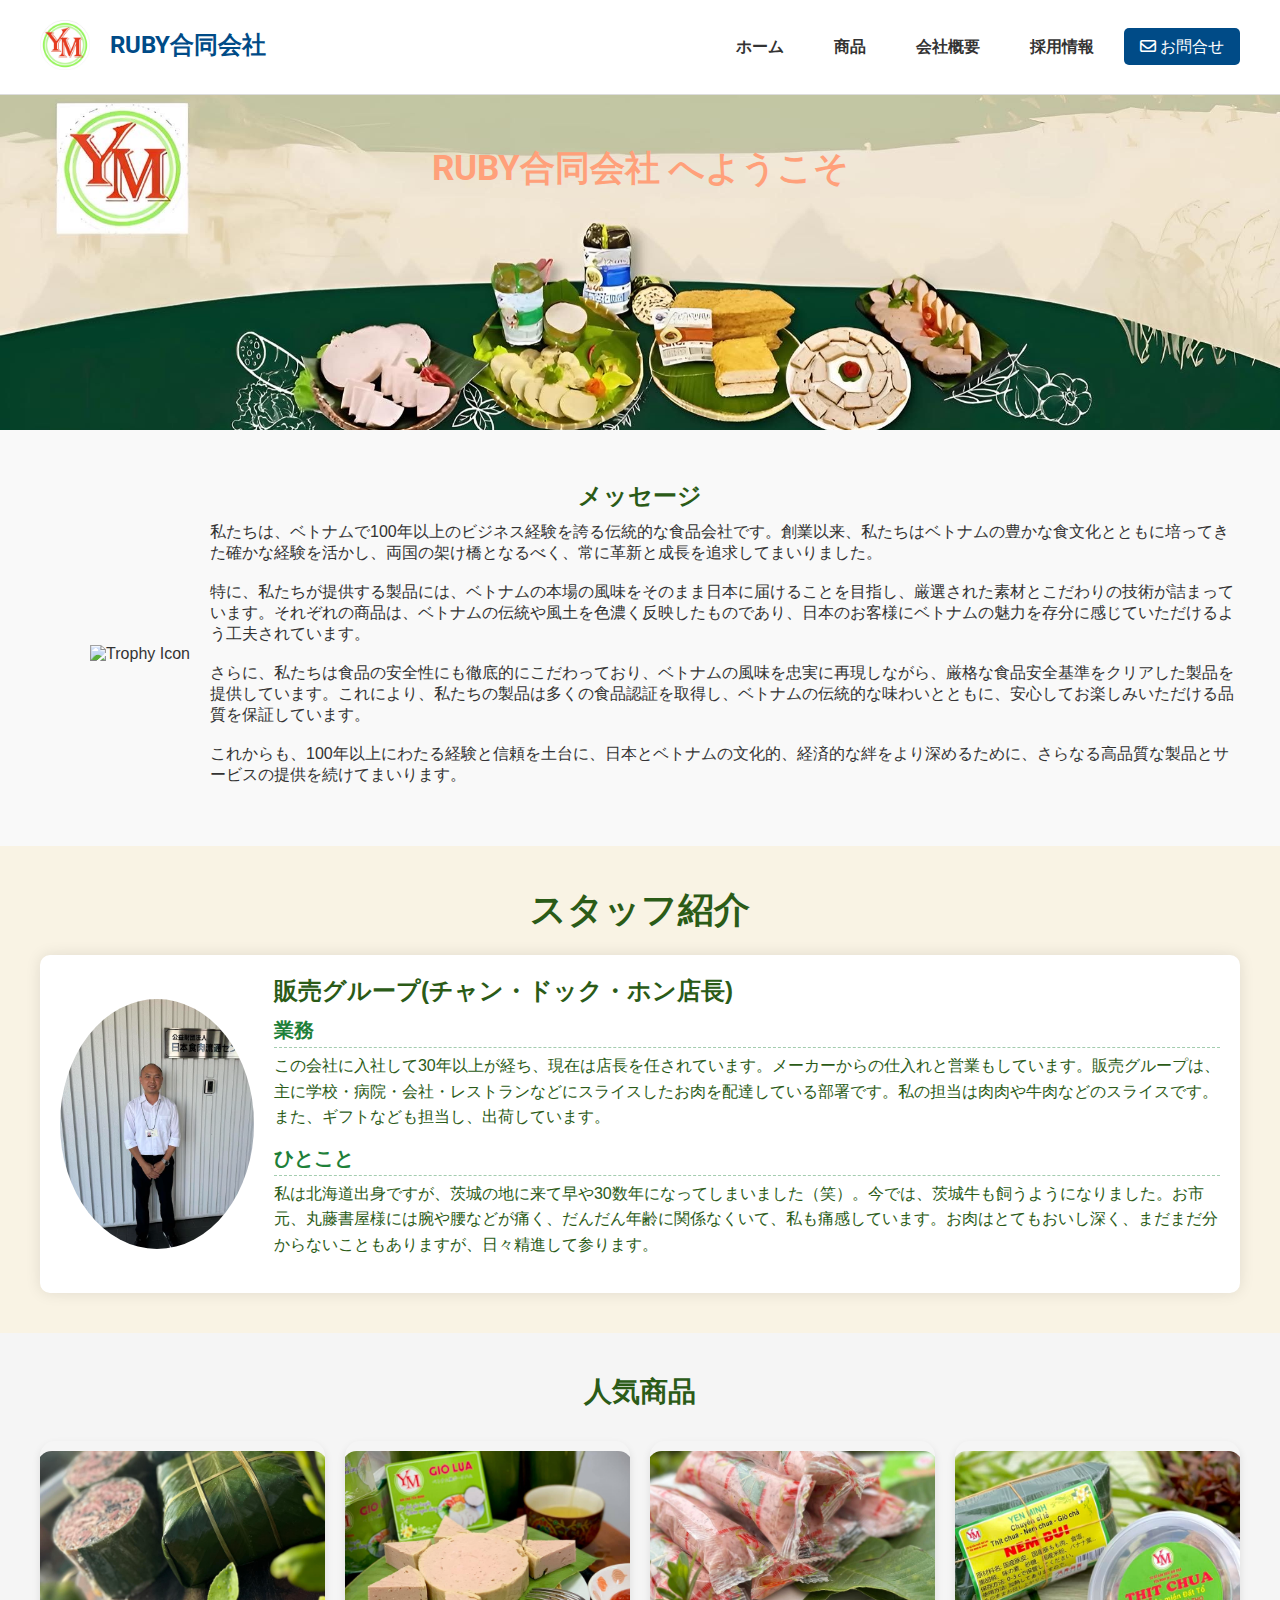
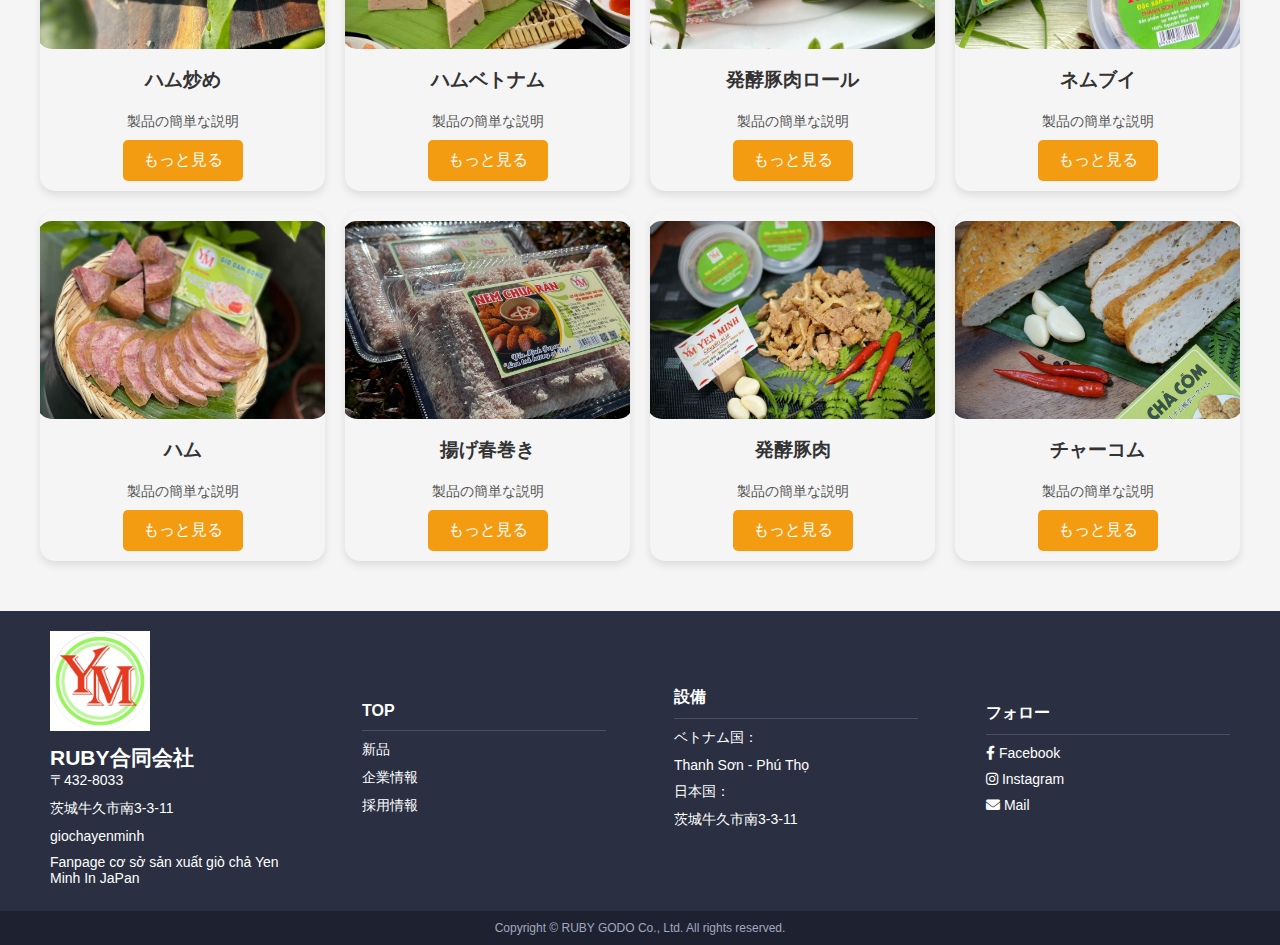
==== index.html @ af69313d "add page1" ====
<!DOCTYPE html>
<html lang="vi">
    <head>
        <meta charset="UTF-8">
        <meta name="viewport" content="width=device-width, initial-scale=1.0">
        <meta name="description" content="Trang web cung cấp thông tin về RUBY合同会社 và các sản phẩm của chúng tôi.">
        <meta name="keywords" content="RUBY合同会社, sản phẩm thực phẩm, thực phẩm Việt Nam">
        <meta name="author" content="RUBY合同会社">
        <title>Ruby合同会社</title>
        <link rel="stylesheet" href="style.css">
        <link rel="stylesheet" href="https://cdnjs.cloudflare.com/ajax/libs/font-awesome/6.0.0-beta3/css/all.min.css">
        <link href="https://fonts.googleapis.com/css2?family=Roboto:wght@700&display=swap" rel="stylesheet">
    </head>
    
<body>
    <!-- Header -->
    <header>
        <div class="container">
            <div class="logo">
                <a href="#" class="logo">
                    <img src="assets/logo.jpg" alt="RUBY合同ロゴ">
                </a>
            </div>
            <div class="company-name">
                <h1>RUBY合同会社</h1>
            </div>
            <nav>
                <ul>
                    <li><a href="giocha/index.html">ホーム</a></li>
                    <li><a href="products.html">商品</a></li>
                    <li><a href="giocha/company.html">会社概要</a></li>
                    <li><a href="recruitment.html">採用情報</a></li>
                </ul>
            </nav>
            
            <div class="contact-button">
                <a href="#" class="contact-link"><i class="fa-regular fa-envelope"></i> お問合せ</a>
            </div>
        </div>
    </header>
    

    <!-- Banner Section -->
    <section class="banner">    
            <h2><span> RUBY合同会社</span>
                <span>へようこそ</span></h2>
    </section>

        <!-- Company Introduction Section -->
        <section class="company-introduction">
            <h2>メッセージ</h2>
            <div class="container">
                <div class="intro-content">
                    <div class="intro-icon">
                        <img src="assets/—Pngtree—3d top trophy for first_6180961.png" alt="Trophy Icon" style="width:250px;">
                    </div>
                    <div class="intro-text">
                        <p>私たちは、ベトナムで100年以上のビジネス経験を誇る伝統的な食品会社です。創業以来、私たちはベトナムの豊かな食文化とともに培ってきた確かな経験を活かし、両国の架け橋となるべく、常に革新と成長を追求してまいりました。<br><br>

                            特に、私たちが提供する製品には、ベトナムの本場の風味をそのまま日本に届けることを目指し、厳選された素材とこだわりの技術が詰まっています。それぞれの商品は、ベトナムの伝統や風土を色濃く反映したものであり、日本のお客様にベトナムの魅力を存分に感じていただけるよう工夫されています。<br><br>
                            
                            さらに、私たちは食品の安全性にも徹底的にこだわっており、ベトナムの風味を忠実に再現しながら、厳格な食品安全基準をクリアした製品を提供しています。これにより、私たちの製品は多くの食品認証を取得し、ベトナムの伝統的な味わいとともに、安心してお楽しみいただける品質を保証しています。<br><br>
                            
                            これからも、100年以上にわたる経験と信頼を土台に、日本とベトナムの文化的、経済的な絆をより深めるために、さらなる高品質な製品とサービスの提供を続けてまいります。</p>
                    </div>
                </div>
            </div>
        </section>
        <section class="staff-intro">
            <h2>スタッフ紹介</h2>
            <div class="staff-container">
                <div class="staff-profile">
                    <img src="assets/hung.png" alt="Nhân viên" class="staff-image">
                    <div class="staff-info">
                        <h3>販売グループ(チャン・ドック・ホン店長)</h3>
                        <h4>業務</h4>
                        <p>
                            この会社に入社して30年以上が経ち、現在は店長を任されています。メーカーからの仕入れと営業もしています。販売グループは、主に学校・病院・会社・レストランなどにスライスしたお肉を配達している部署です。私の担当は肉肉や牛肉などのスライスです。また、ギフトなども担当し、出荷しています。
                        </p>
                        <h4>ひとこと</h4>
                        <p>
                            私は北海道出身ですが、茨城の地に来て早や30数年になってしまいました（笑）。今では、茨城牛も飼うようになりました。お市元、丸藤書屋様には腕や腰などが痛く、だんだん年齢に関係なくいて、私も痛感しています。お肉はとてもおいし深く、まだまだ分からないこともありますが、日々精進して参ります。
                        </p>
                    </div>
                </div>
            </div>
        </section>
        
    
    <!-- Sản phẩm -->
    <section class="products">
        <h2>人気商品</h2>
        <div class="container">
            <div class="products-wrapper">                
                <div class="product-grid">
                    <div class="product">
                        <img src="assets/9.jpg" alt="Sản phẩm 1">
                        <h3>ハム炒め</h3>
                        <p>製品の簡単な説明</p>
                        <a href="#" class="btn">もっと見る</a>
                    </div>
                    <div class="product">
                        <img src="assets/menu2.jpg" alt="Sản phẩm 2">
                        <h3>ハムベトナム</h3>
                        <p>製品の簡単な説明</p>
                        <a href="#" class="btn">もっと見る</a>
                    </div>
                    <div class="product">
                        <img src="assets/menu3.jpg" alt="Sản phẩm 3">
                        <h3>発酵豚肉ロール</h3>
                        <p>製品の簡単な説明</p>
                        <a href="#" class="btn">もっと見る</a>
                    </div>
                    <div class="product">
                        <img src="assets/menu5.jpg" alt="Sản phẩm 4">
                        <h3>ネムブイ</h3>
                        <p>製品の簡単な説明</p>
                        <a href="#" class="btn">もっと見る</a>
                    </div>
                    <div class="product">
                        <img src="assets/7.jpg" alt="Sản phẩm 5">
                        <h3>ハム</h3>
                        <p>製品の簡単な説明</p>
                        <a href="#" class="btn">もっと見る</a>
                    </div>
                    <div class="product">
                        <img src="assets/14.jpg" alt="Sản phẩm 6">
                        <h3>揚げ春巻き</h3>
                        <p>製品の簡単な説明</p>
                        <a href="#" class="btn">もっと見る</a>
                    </div>
                    <div class="product">
                        <img src="assets/8.jpg" alt="Sản phẩm 6">
                        <h3>発酵豚肉</h3>
                        <p>製品の簡単な説明</p>
                        <a href="#" class="btn">もっと見る</a>
                    </div>
                    <div class="product">
                        <img src="assets/21.jpg" alt="Sản phẩm 6">
                        <h3>チャーコム</h3>
                        <p>製品の簡単な説明</p>
                        <a href="#" class="btn">もっと見る</a>
                    </div>
                </div>
            </div>
            
        </div>
    </section>
    
    
    
    <!-- Footer -->
    <footer class="footer">
        <div class="container">
            <!-- Cột 1: Thông tin công ty -->
            <div class="footer-column company-info">
                <img src="assets/logo.jpg" alt="Company Logo" class="footer-logo">
                <h2>RUBY合同会社</h2>
                <p>〒432-8033</p>
                <p>茨城牛久市南3-3-11</p>
                <p>giochayenminh</p>
                <p>Fanpage cơ sở sản xuất giò chả Yen Minh In JaPan</p>
            </div>
            <!-- Cột 2: Các liên kết -->
            <div class="footer-column">
                <h3>TOP</h3>
                <ul>
                    <li><a href="#">新品</a></li>
                    <li><a href="#">企業情報</a></li>
                    <li><a href="#">採用情報</a></li>
                </ul>
            </div>
            <!-- Cột 3: Dịch vụ -->
            <div class="footer-column">
                <h3>設備</h3>
                <ul>
                    <p>ベトナム国：</p>
                    <p>Thanh Sơn - Phú Thọ</p>
                    <p>日本国：</p>
                    <p>茨城牛久市南3-3-11</p>
                </ul>
            </div>
            <!-- Cột 4: Thông tin khác -->
            <div class="footer-column">
                <h3>フォロー</h3>
                <ul>
                    <li><a href="https://www.facebook.com" target="_blank"><i class="fab fa-facebook-f"></i> Facebook</a></li>
                    <li><a href="https://www.instagram.com" target="_blank"><i class="fab fa-instagram"></i> Instagram</a></li>
                    <li><a href="mailto:contact@example.com"><i class="fas fa-envelope"></i> Mail</a></li>
                </ul>
                
            </div>
        </div>
    </footer>
    <div class="footer-bottom">
        <p>Copyright &copy; RUBY GODO Co., Ltd. All rights reserved.</p>
    </div>
</body>
<script src="script.js">
</script>
</html>
---- style.css ----
/* General */
* {
    margin: 0;
    padding: 0;
    box-sizing: border-box;
}

body {
    font-family: Arial, sans-serif;
    color: #333;
    margin-top: 80px; /* Khoảng trống để không bị đè lên bởi header */
}

.container {
    display: flex;
    align-items: center;
    justify-content: space-between;
    max-width: 1200px;
    margin: 0 auto;
    padding: 10px 0;
}

/* Header */
header {
    background-color: white;
    padding: 10px 0;
    border-bottom: 1px solid #ddd;
    position: fixed; /* Giữ cố định header */
    top: 0; /* Đặt vị trí header ở đầu trang */
    left: 0;
    width: 100%; /* Đảm bảo header trải dài toàn bộ trang */
    z-index: 1000; /* Đảm bảo header nằm trên các phần tử khác */
}
h1 {
    font-family: 'Roboto', sans-serif;
    font-weight: 700; /* Làm đậm phông chữ */
}


.logo img {
    height: 50px; /* Đặt kích thước logo */
    width: auto;
}

.company-name {
    flex-grow: 1;
    text-align: left;
    margin-left: 20px;
}

.company-name h1 {
    font-size: 24px;
    color: #004B87;
    margin-bottom: 5px;
}

.company-name p {
    font-size: 14px;
    color: #777;
    margin: 0;
}

/* Navigation */
nav ul {
    list-style: none;
    display: flex;
    gap: 30px;
}

nav ul li {
    display: inline;
}

nav ul li a {
    color: #333;
    text-decoration: none;
    font-size: bold;
    font-weight: bold;
    padding: 10px;
    transition: color 0.3s;
}

nav ul li a:hover {
    color: #004B87;
}

/* Contact Button */
.contact-button .contact-link {
    background-color: #004B87;
    color: white;
    padding: 10px 16px;
    text-decoration: none;
    border-radius: 5px;
    margin-left: 20px;
}

.contact-button .contact-link:hover {
    background-color: #003060;
}



/* Banner Section */
.banner {
    position: relative;
    color: #fff;
    text-align: center;
    padding: 100px 0;
    margin-top: 70px;
    height: 350px; /* Hoặc điều chỉnh chiều cao banner tùy ý */
    background-size: cover;
    background-position: center;
    transition: background-image 1s ease-in-out; /* Thêm hiệu ứng chuyển đổi */
}

.banner h2 {
    margin-top: -35px;
    font-size: 35px;
    font-family: 'Roboto', sans-serif;
    font-weight: 500 italic;
    text-align: center; /* Đưa chữ về giữa */
    color: #FFA07A; /* Đổi thành màu cam nhạt */
}


.company-introduction {
    padding: 50px 0;
    background-color: #f9f9f9;
}


.intro-icon img {
    width: 200px;
    height: auto;
}


.company-introduction h2 {
    text-align: center;
    color: #2b5b17;
}
.company-introduction .container {
    display: flex;
    align-items: center;
    justify-content: space-between;
}

.intro-content {
    display: flex;
    align-items: center;
    width: 100%;
}

.intro-icon {
    flex: 0 0 150px; /* Đặt chiều rộng cố định cho phần biểu tượng */
    text-align: right; /* Căn biểu tượng về bên phải */
}

.intro-text {
    flex: 1; /* Phần văn bản sẽ chiếm hết khoảng trống còn lại */
    margin-left: 20px;
    text-align: left;
}


.products {
    padding: 40px 0;
    text-align: center;
    background-color: #f5f5f5;
}

.products h2 {
    margin-bottom: 20px;
    font-size: 28px; /* Giảm kích thước tiêu đề */
    color: #2b5b17;
}

.products-wrapper {
    display: flex;
    align-items: flex-start; /* Để căn chỉnh phần tử ở đầu */
    margin: 0 auto; /* Căn giữa */
}

.scrolling-images-vertical {
    flex: 0 0 150px; /* Chiều rộng cố định cho phần hình ảnh */
    margin-right: 20px; /* Khoảng cách giữa phần hình ảnh và carousel */
    overflow: hidden; /* Ẩn các hình ảnh ngoài vùng nhìn thấy */
    position: relative; /* Để dễ dàng điều chỉnh vị trí */
    height: 400px; /* Đặt chiều cao tối đa */
}

.scrolling-images-vertical .image-container {
    display: flex; /* Sử dụng flex để căn chỉnh hình ảnh theo chiều dọc */
    flex-direction: column; /* Đặt chiều dọc cho hình ảnh */
    animation: scroll-down 10s linear infinite; /* Thêm animation cho phần cuộn */
}

.scrolling-images-vertical img {
    width: 100%; /* Đảm bảo hình ảnh chiếm toàn bộ chiều rộng */
    margin-bottom: 10px; /* Khoảng cách giữa các hình ảnh */
}

@keyframes scroll-down {
    0% {
        transform: translateY(0); /* Bắt đầu từ vị trí ban đầu */
    }
    100% {
        transform: translateY(100%); /* Cuộn xuống hết chiều cao của hình ảnh */
    }
}

.staff-intro {
    background-color: #f9f3e4;
    padding: 40px 0;
    text-align: center;
}

.staff-intro h2 {
    font-size: 36px;
    margin-bottom: 20px;
    color: #2b5b17;
}

.staff-container {
    display: flex;
    justify-content: center;
    align-items: center;
    gap: 20px;
}

.staff-profile {
    display: flex;
    flex-direction: row;
    align-items: center;
    max-width: 1200px;
    background-color: #fff;
    padding: 20px;
    border-radius: 10px;
    box-shadow: 0px 0px 15px rgba(0, 0, 0, 0.1);
}

.staff-image {
    width: 250px;
    height: 250px;
    border-radius: 50%;
    object-fit: cover;
    margin-right: 20px;
}

.staff-info {
    text-align: left;
    color: #2b5b17;
}

.staff-info h3 {
    font-size: 24px;
    margin-bottom: 10px;
}

.staff-info h4 {
    font-size: 20px;
    margin-bottom: 5px;
    color: #1e8039;
    border-bottom: 1px dashed #a3cdaf; /* Thêm đường kẻ dưới tiêu đề */
    padding-bottom: 3px; /* Khoảng cách giữa tiêu đề và đường kẻ */
}

.staff-info p {
    font-size: 16px;
    line-height: 1.6;
    margin-bottom: 15px;
}



.product-wrapper {
    display: flex;
    flex-wrap: wrap; /* Giúp các sản phẩm xuống hàng */
    justify-content: space-between;
}
  
.product-grid {
    display: grid;
    grid-template-columns: repeat(4, 1fr);
    gap: 20px;
}

.product {
    height: 350px; /* Đặt chiều cao cố định cho mỗi sản phẩm */
    display: flex;
    flex-direction: column;
    justify-content: space-between;
    align-items: center;
    text-align: center;
    border-radius: 15px;
    box-shadow: 0 4px 8px rgba(0, 0, 0, 0.1);
    overflow: hidden;
    padding: 10px;
}

.product img {
    width: 110%; /* Đảm bảo hình ảnh co dãn theo chiều rộng */
    height: 60%; /* Hình ảnh chiếm 50% chiều cao */
    object-fit: cover; /* Đảm bảo hình ảnh không bị méo */
    border-radius: 15px;
    cursor: pointer;
}



  .product img:hover {
    transform: scale(1.05); /* Phóng to ảnh khi hover */
  }
  
  .product h3 {
    font-size: 1.2em;
    margin: 10px 0;
  }
  
  .product p {
    font-size: 0.9em;
    color: #555;
  }
  
  .product a {
    display: inline-block;
    padding: 10px 20px;
    background-color: #f39c12;
    color: #fff;
    border-radius: 5px;
    text-decoration: none;
    transition: background-color 0.3s ease;
  }
  
  .product a:hover {
    background-color: #e67e22;
  }
  
  
  @media (max-width: 768px) {
    .product-grid {
        grid-template-columns: repeat(2, 1fr); /* Mỗi hàng 2 sản phẩm trên màn hình nhỏ hơn */
    }
}

@media (max-width: 480px) {
    .product-grid {
        grid-template-columns: repeat(1, 1fr); /* Mỗi hàng 1 sản phẩm trên màn hình nhỏ */
    }
}


/* Footer */
.footer {
    background-color: #2a2f42;
    color: #fff;
    padding: 10px 0;
    font-size: 14px;
    height: 300px;
}

.footer .container {
    display: flex;
    justify-content: space-between;
    flex-wrap: wrap;
    max-width: 1200px;
    margin: 0 auto;
}

.footer-column {
    width: 22%;
    padding: 0 10px;
}

.footer-column h3 {
    margin-bottom: 10px;
    font-size: 16px;
    font-weight: bold;
    border-bottom: 1px solid #4a4f65;
    padding-bottom: 10px;
}

.footer-column p, 
.footer-column ul {
    margin-bottom: 10px;
}

.footer-column ul {
    list-style: none;
    padding: 0;
}

.footer-column ul li {
    margin-bottom: 10px;
}

.footer-column ul li a {
    color: #fff;
    text-decoration: none;
    transition: color 0.3s;
}

.footer-column ul li a:hover {
    color: #a1a7bf;
}

.footer-logo {
    width: 100px;
    margin-bottom: 10px;
}

.footer-bottom {
    background-color: #1e2230;
    padding: 10px 0;
    text-align: center;
    font-size: 12px;
    color: #a1a7bf;
}

.footer-bottom p {
    margin: 0;
}

/* Responsive adjustments */
@media (max-width: 768px) {
    .footer .container {
        flex-direction: column;
    }

    .footer-column {
        width: 100%;
        margin-bottom: 20px;
    }
}
/* Cài đặt cho màn hình nhỏ hơn (ví dụ: iPhone 13) */
@media (max-width: 480px) {
    /* Header */
    .company-name h1 {
        font-size: 18px;
        margin-left: 10px;
    }

    .logo img {
        height: 40px;
    }

    nav ul {
        gap: 10px;
    }

    nav ul li a {
        font-size: 12px;
        padding: 8px;
    }

    .contact-button .contact-link {
        padding: 8px 12px;
        font-size: 12px;
    }

    /* Banner */
    .banner h2 {
        font-size: 24px;
        margin-bottom: 10px;
    }

    .banner p {
        font-size: 16px;
    }

    /* Section "Company Introduction" */
    .company-introduction {
        padding: 20px 0;
    }

    .intro-content {
        flex-direction: column;
        text-align: center;
    }

    .intro-icon {
        text-align: center;
        margin-bottom: 20px;
    }

    .intro-text {
        margin-left: 0;
    }

    /* Section "Products" */
    .products h2 {
        font-size: 22px;
    }

    .product {
        flex: 1 0 90%; /* Hiển thị 1 sản phẩm trên màn hình nhỏ */
    }

    /* Footer */
    .footer-column {
        width: 100%;
        margin-bottom: 10px;
    }
}
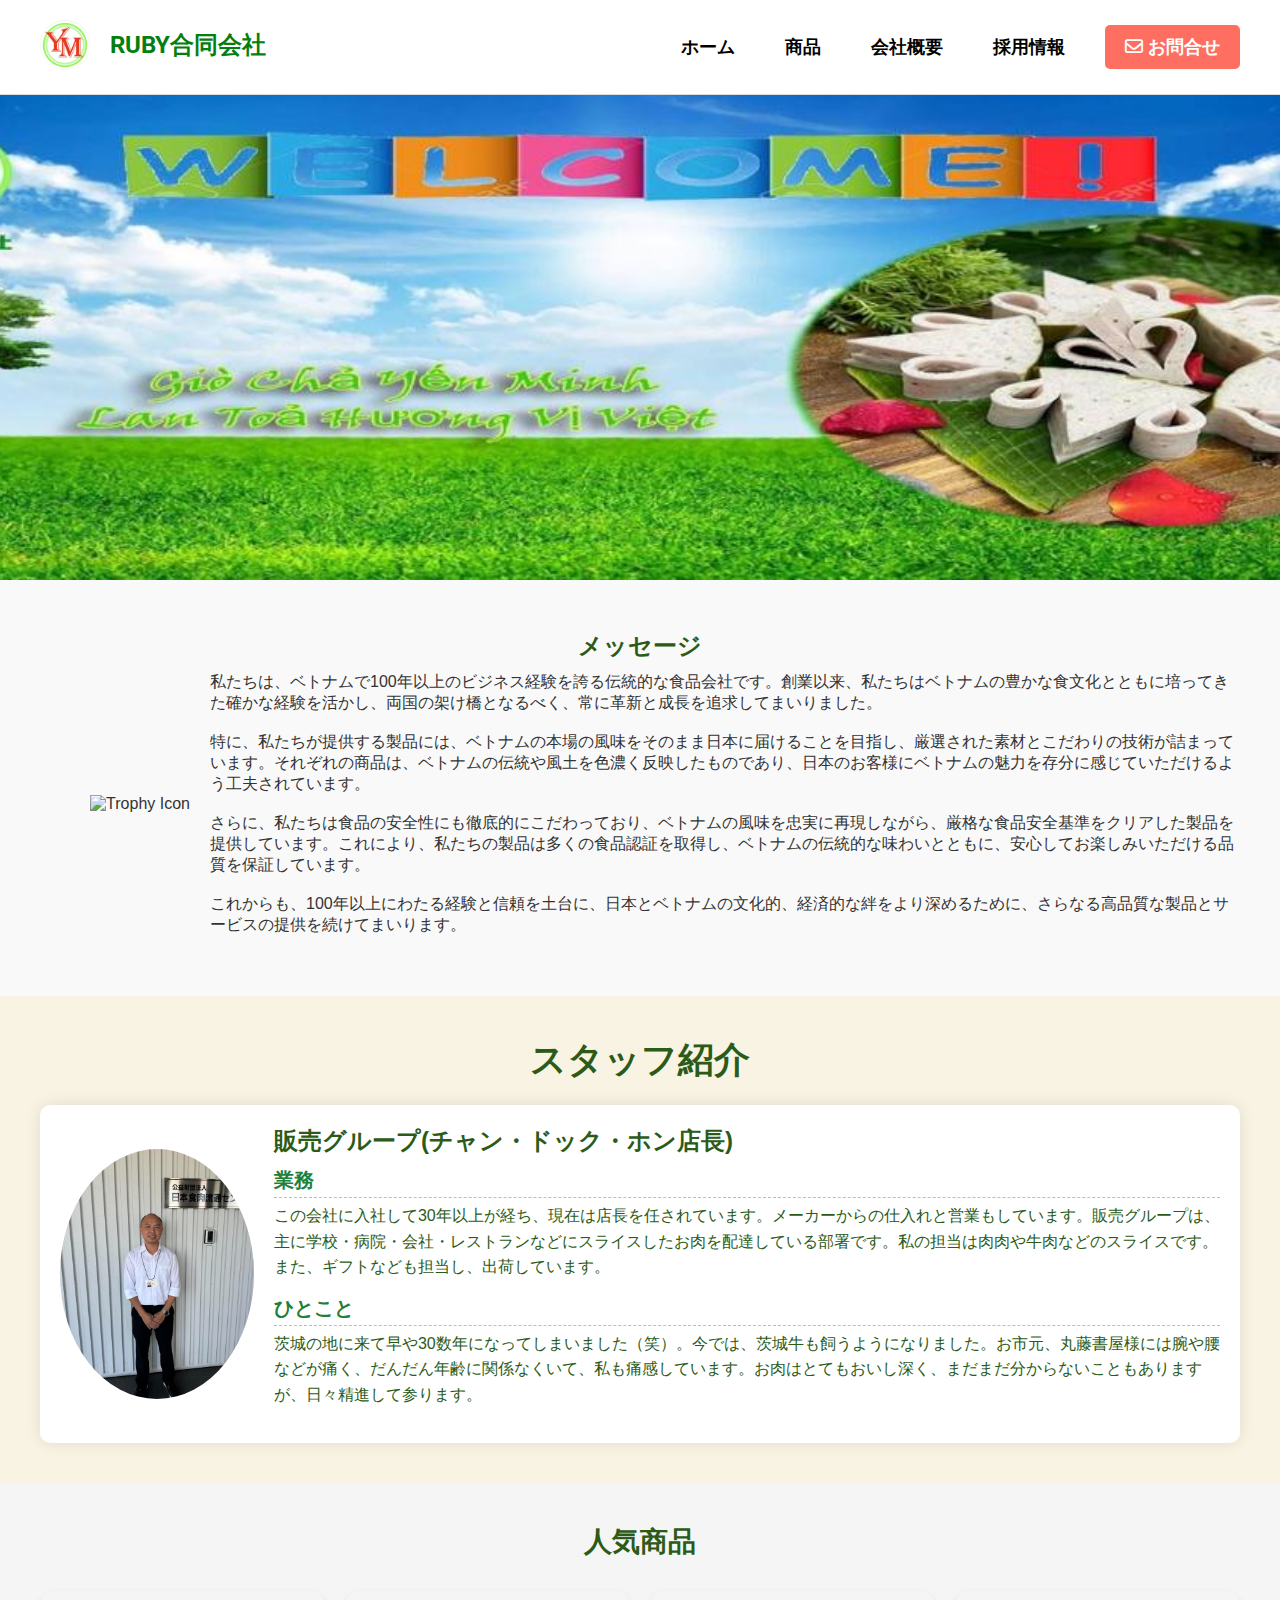
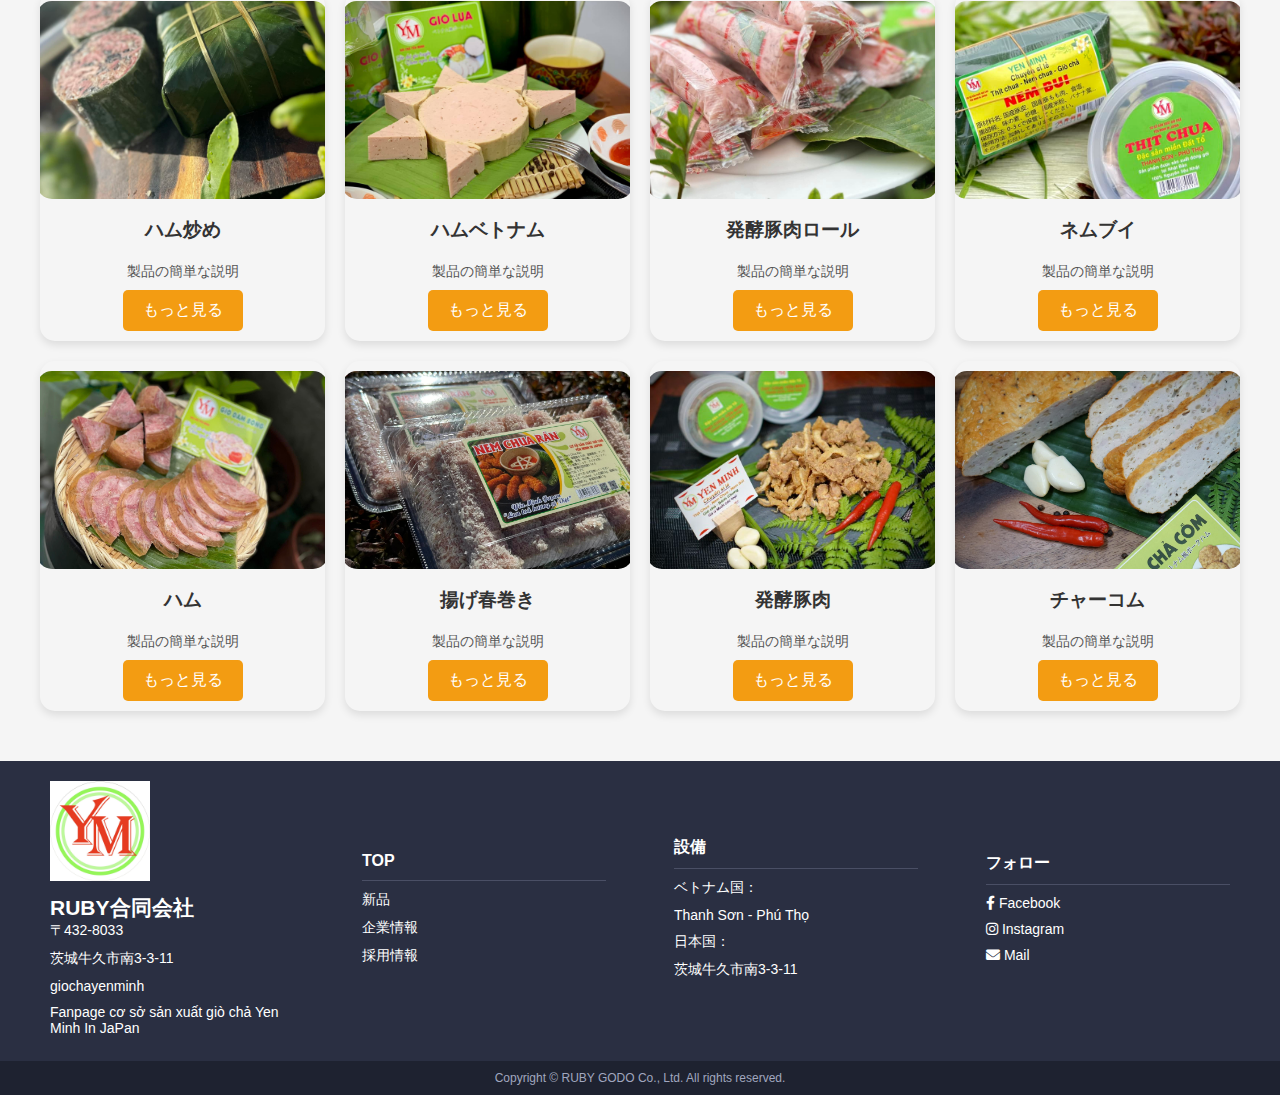
==== commit 2014a50e: "add page3" ====
--- a/index.html
+++ b/index.html
@@ -3,14 +3,27 @@
     <head>
         <meta charset="UTF-8">
         <meta name="viewport" content="width=device-width, initial-scale=1.0">
-        <meta name="description" content="Trang web cung cấp thông tin về RUBY合同会社 và các sản phẩm của chúng tôi.">
-        <meta name="keywords" content="RUBY合同会社, sản phẩm thực phẩm, thực phẩm Việt Nam">
+        <meta name="description" content="RUBY合同会社 chuyên cung cấp các sản phẩm thực phẩm chất lượng từ Việt Nam, đảm bảo an toàn và vệ sinh.">
+        <meta name="keywords" content="RUBY合同会社, sản phẩm thực phẩm, thực phẩm Việt Nam, thực phẩm sạch, thực phẩm nhập khẩu, đồ ăn Việt Nam, thực phẩm an toàn">
         <meta name="author" content="RUBY合同会社">
-        <title>Ruby合同会社</title>
+        <meta name="viewport" content="width=device-width, initial-scale=1">
+        <meta name="robots" content="index, follow">
+        <title>RUBY合同会社 - Thực Phẩm Chất Lượng Việt Nam</title>
+        <link rel="canonical" href="https://giochayenminh.github.io/.co.jp/">
         <link rel="stylesheet" href="style.css">
         <link rel="stylesheet" href="https://cdnjs.cloudflare.com/ajax/libs/font-awesome/6.0.0-beta3/css/all.min.css">
         <link href="https://fonts.googleapis.com/css2?family=Roboto:wght@700&display=swap" rel="stylesheet">
+        <meta property="og:title" content="RUBY合同会社 - Thực Phẩm Chất Lượng Việt Nam">
+        <meta property="og:description" content="Chuyên cung cấp thực phẩm sạch, an toàn từ Việt Nam.">
+        <meta property="og:image" content="https://giochayenminh.github.io/.co.jp/assets/logo.jpg">
+        <meta property="og:url" content="https://giochayenminh.github.io/.co.jp/">
+        <meta property="og:type" content="website">
+        <meta name="twitter:card" content="summary_large_image">
+        <meta name="twitter:title" content="RUBY合同会社 - Thực Phẩm Chất Lượng Việt Nam">
+        <meta name="twitter:description" content="Chuyên cung cấp thực phẩm sạch, an toàn từ Việt Nam.">
+        <meta name="twitter:image" content="https://giochayenminh.github.io/.co.jp/assets/logo.jpg">
     </head>
+    
     
 <body>
     <!-- Header -->
@@ -24,26 +37,40 @@
             <div class="company-name">
                 <h1>RUBY合同会社</h1>
             </div>
+    
+            <!-- Hamburger Menu Button -->
+            <div class="menu-toggle">
+                <i class="fas fa-bars"></i>
+            </div>
+    
+            <!-- Updated Navbar -->
             <nav>
-                <ul>
-                    <li><a href="giocha/index.html">ホーム</a></li>
+                <ul class="menu">
+                    <li><a href="index.html">ホーム</a></li>
                     <li><a href="products.html">商品</a></li>
-                    <li><a href="giocha/company.html">会社概要</a></li>
+                    <li><a href="company.html">会社概要</a></li>
                     <li><a href="recruitment.html">採用情報</a></li>
+                    <!-- Contact Button Moved Into Navbar -->
+                    <li><a href="https://www.facebook.com/yenminh.giocha" class="contact-link"><i class="fa-regular fa-envelope"></i> お問合せ</a></li>
                 </ul>
             </nav>
-            
-            <div class="contact-button">
-                <a href="#" class="contact-link"><i class="fa-regular fa-envelope"></i> お問合せ</a>
+
+            <div class="dropdown">
+                <ul class="dropdown_menu"><li><a href="index.html">ホーム</a></li>
+                    <li><a href="products.html">商品</a></li>
+                    <li><a href="company.html">会社概要</a></li>
+                    <li><a href="recruitment.html">採用情報</a></li>
+                    <!-- Contact Button Moved Into Navbar -->
+                    <a href="https://www.facebook.com/yenminh.giocha" class="contact-link"><i class="fa-regular fa-envelope"></i> お問合せ</a></ul>
             </div>
         </div>
     </header>
     
+    
+    
 
     <!-- Banner Section -->
     <section class="banner">    
-            <h2><span> RUBY合同会社</span>
-                <span>へようこそ</span></h2>
     </section>
 
         <!-- Company Introduction Section -->
@@ -52,7 +79,7 @@
             <div class="container">
                 <div class="intro-content">
                     <div class="intro-icon">
-                        <img src="assets/—Pngtree—3d top trophy for first_6180961.png" alt="Trophy Icon" style="width:250px;">
+                        <img src="assets/—Pngtree—3d top trophy for first_6180961.png" alt="Trophy Icon">
                     </div>
                     <div class="intro-text">
                         <p>私たちは、ベトナムで100年以上のビジネス経験を誇る伝統的な食品会社です。創業以来、私たちはベトナムの豊かな食文化とともに培ってきた確かな経験を活かし、両国の架け橋となるべく、常に革新と成長を追求してまいりました。<br><br>
@@ -79,7 +106,7 @@
                         </p>
                         <h4>ひとこと</h4>
                         <p>
-                            私は北海道出身ですが、茨城の地に来て早や30数年になってしまいました（笑）。今では、茨城牛も飼うようになりました。お市元、丸藤書屋様には腕や腰などが痛く、だんだん年齢に関係なくいて、私も痛感しています。お肉はとてもおいし深く、まだまだ分からないこともありますが、日々精進して参ります。
+                            茨城の地に来て早や30数年になってしまいました（笑）。今では、茨城牛も飼うようになりました。お市元、丸藤書屋様には腕や腰などが痛く、だんだん年齢に関係なくいて、私も痛感しています。お肉はとてもおいし深く、まだまだ分からないこともありますが、日々精進して参ります。
                         </p>
                     </div>
                 </div>
@@ -184,7 +211,7 @@
             <div class="footer-column">
                 <h3>フォロー</h3>
                 <ul>
-                    <li><a href="https://www.facebook.com" target="_blank"><i class="fab fa-facebook-f"></i> Facebook</a></li>
+                    <li><a href="https://www.facebook.com/yenminh.giocha" target="_blank"><i class="fab fa-facebook-f"></i> Facebook</a></li>
                     <li><a href="https://www.instagram.com" target="_blank"><i class="fab fa-instagram"></i> Instagram</a></li>
                     <li><a href="mailto:contact@example.com"><i class="fas fa-envelope"></i> Mail</a></li>
                 </ul>
@@ -196,6 +223,18 @@
         <p>Copyright &copy; RUBY GODO Co., Ltd. All rights reserved.</p>
     </div>
 </body>
-<script src="script.js">
+<script>
+   const togglebtn = document.querySelector('.menu-toggle')
+   const toggleicon = document.querySelector('.menu-toggle i')
+   const drop = document.querySelector('.dropdown')
+
+   togglebtn.onclick = function(){
+    drop.classList.toggle('open')
+    const isOpen = drop.classList.contains('open')
+
+    toggleicon.classList = isOpen 
+         ?'fa-solid fa-xmark'
+         :'fa-solid fa-bars'
+   }
 </script>
 </html>--- a/style.css
+++ b/style.css
@@ -50,7 +50,7 @@
 
 .company-name h1 {
     font-size: 24px;
-    color: #004B87;
+    color: #047f0f;
     margin-bottom: 5px;
 }
 
@@ -81,7 +81,7 @@
 }
 
 nav ul li a:hover {
-    color: #004B87;
+    color:  #047f0f;;
 }
 
 /* Contact Button */
@@ -103,14 +103,13 @@
 /* Banner Section */
 .banner {
     position: relative;
-    color: #fff;
     text-align: center;
     padding: 100px 0;
     margin-top: 70px;
-    height: 350px; /* Hoặc điều chỉnh chiều cao banner tùy ý */
+    height: 500px; /* Hoặc điều chỉnh chiều cao banner tùy ý */
     background-size: cover;
     background-position: center;
-    transition: background-image 1s ease-in-out; /* Thêm hiệu ứng chuyển đổi */
+    background-image: url('assets/resized_image_1300x330.JPG');
 }
 
 .banner h2 {
@@ -336,7 +335,6 @@
     background-color: #e67e22;
   }
   
-  
   @media (max-width: 768px) {
     .product-grid {
         grid-template-columns: repeat(2, 1fr); /* Mỗi hàng 2 sản phẩm trên màn hình nhỏ hơn */
@@ -421,19 +419,150 @@
     margin: 0;
 }
 
-/* Responsive adjustments */
-@media (max-width: 768px) {
-    .footer .container {
+/* Style for the navigation bar */
+nav ul {
+    list-style: none;
+    padding: 0;
+    margin: 0;
+    display: flex;
+    justify-content: space-around;
+    align-items: center;
+}
+
+nav ul li {
+    display: inline-block;
+}
+
+nav ul li a {
+    text-decoration: none;
+    padding: 10px;
+    font-size: 18px;
+    color: black;
+}
+
+/* Contact Button Style */
+.contact-link {
+    background-color: #ff6f61;
+    color: white;
+    padding: 10px 20px;
+    border-radius: 5px;
+    text-transform: uppercase;
+    font-weight: bold;
+    display: inline-block;
+}
+
+.contact-link:hover {
+    background-color: #ff4a3d;
+}
+
+/* Responsive: Hamburger menu for mobile */
+.menu-toggle {
+    display: none;
+}
+
+nav ul {
+    display: flex;
+}
+
+
+
+/* Hide menu on smaller screens (mobile) */
+@media screen and (max-width: 768px) {
+    .menu{
+        display: none;
         flex-direction: column;
-    }
-
-    .footer-column {
         width: 100%;
-        margin-bottom: 20px;
-    }
-}
-/* Cài đặt cho màn hình nhỏ hơn (ví dụ: iPhone 13) */
+        text-align: center;
+    }
+
+    .menu-toggle {
+        display: block;
+        cursor: pointer;
+        font-size: 24px;
+        padding: 10px;
+    }
+
+    .dropdown{
+        display: block;
+    }
+
+    .banner {
+        background-image: url('assets/resized_image_390x250.JPG'); /* Đặt đường dẫn tới ảnh mới cho màn hình nhỏ */
+        height: 250px; /* Điều chỉnh lại chiều cao của banner nếu cần */
+    
+    }
+    .intro-icon img {
+        width: 150px;
+    }
+    .intro-text{
+        padding: 20px;
+    }
+    .staff-profile {
+        background-color: #fff;
+        border-radius: 10px;
+        display: block; 
+    }
+    .staff-info h3 {
+        font-size: 17px;
+        margin-bottom: 10px;
+    }
+    .staff-info h4{
+        font-size: 16px;
+    }
+    .staff-intro h2 {
+        font-size: 28px;
+    }
+    .product-grid{
+        padding: 10px;
+    }
+    .product{
+        height: 258px;
+        
+    }
+    .product a {
+        font-size: small;
+        display: inline-block;
+        padding: 5px 8px;
+        background-color: #f39c12;
+        color: #fff;
+        border-radius: 5px;
+        text-decoration: none;
+        transition: background-color 0.3s ease;
+    }
+    .product h3 {
+        font-size: 1em;
+        margin: 10px 0;
+    }
+    .product p{
+        font-size: 0.8em;
+    }
+    .footer {
+        background-color: #2a2f42;
+        color: #fff;
+        padding: 10px 0;
+        font-size: 11px;
+        height: 260px;
+    }
+    .footer-logo {
+        width: 30px;
+        margin-bottom: 10px;
+    }
+    .footer-column h3 {
+        margin-bottom: 10px;
+        font-size: 14px;
+        font-weight: bold;
+        border-bottom: 1px solid #4a4f65;
+        padding-bottom: 10px;
+    }
+}
+
+
+
 @media (max-width: 480px) {
+
+    .dropdown{
+        display: block;
+    }
     /* Header */
     .company-name h1 {
         font-size: 18px;
@@ -444,31 +573,13 @@
         height: 40px;
     }
 
-    nav ul {
-        gap: 10px;
-    }
-
-    nav ul li a {
-        font-size: 12px;
-        padding: 8px;
-    }
-
-    .contact-button .contact-link {
-        padding: 8px 12px;
-        font-size: 12px;
-    }
 
     /* Banner */
     .banner h2 {
         font-size: 24px;
-        margin-bottom: 10px;
-    }
-
-    .banner p {
-        font-size: 16px;
-    }
-
-    /* Section "Company Introduction" */
+    }
+
+    /* Company Introduction */
     .company-introduction {
         padding: 20px 0;
     }
@@ -480,25 +591,67 @@
 
     .intro-icon {
         text-align: center;
-        margin-bottom: 20px;
+        margin-bottom: 15px;
     }
 
     .intro-text {
         margin-left: 0;
     }
 
-    /* Section "Products" */
-    .products h2 {
-        font-size: 22px;
-    }
-
-    .product {
-        flex: 1 0 90%; /* Hiển thị 1 sản phẩm trên màn hình nhỏ */
-    }
-
-    /* Footer */
-    .footer-column {
-        width: 100%;
-        margin-bottom: 10px;
-    }
-}
+    /* Products */
+    .product-grid {
+        grid-template-columns: repeat(2, 1fr); /* Mỗi hàng 1 sản phẩm */
+    }
+
+}
+
+.dropdown{
+    display: none;
+    position: absolute;
+    top:65px;
+    right: 0.5rem;
+    width: 300px;
+    background: rgba(9, 9, 9, 0.176);
+    backdrop-filter: blur(15px);
+    border-radius: 10px;
+    overflow: hidden;
+    height: 0px;
+    transition: height .2s cubic-bezier(0.175, 0.885, 0.32, 1.275);
+}
+
+.dropdown.open{
+    display: block;
+    height: 260px;
+}
+
+.dropdown li{
+    padding: 0.8rem;
+    list-style: none;
+    align-items: center;
+    justify-content: center;
+    display: flex;
+    cursor: pointer;
+}
+.dropdown li a{
+    text-decoration: none;
+    align-items: center;
+    color: white;
+    justify-content: space-around;
+}
+.dropdown .contact-link{
+    text-align: center;
+    align-items: center;
+    text-decoration: none;
+    justify-content: center;
+    border-radius: 10px;
+    width: 90%;
+    margin-left: 15px;
+}
+
+.dropdown .dropdown_menu li:hover {
+    background-color: #a4b0bd;
+}
+.dropdown .dropdown_menu li a:hover {
+    cursor: pointer;
+    color: #047f0f;
+}
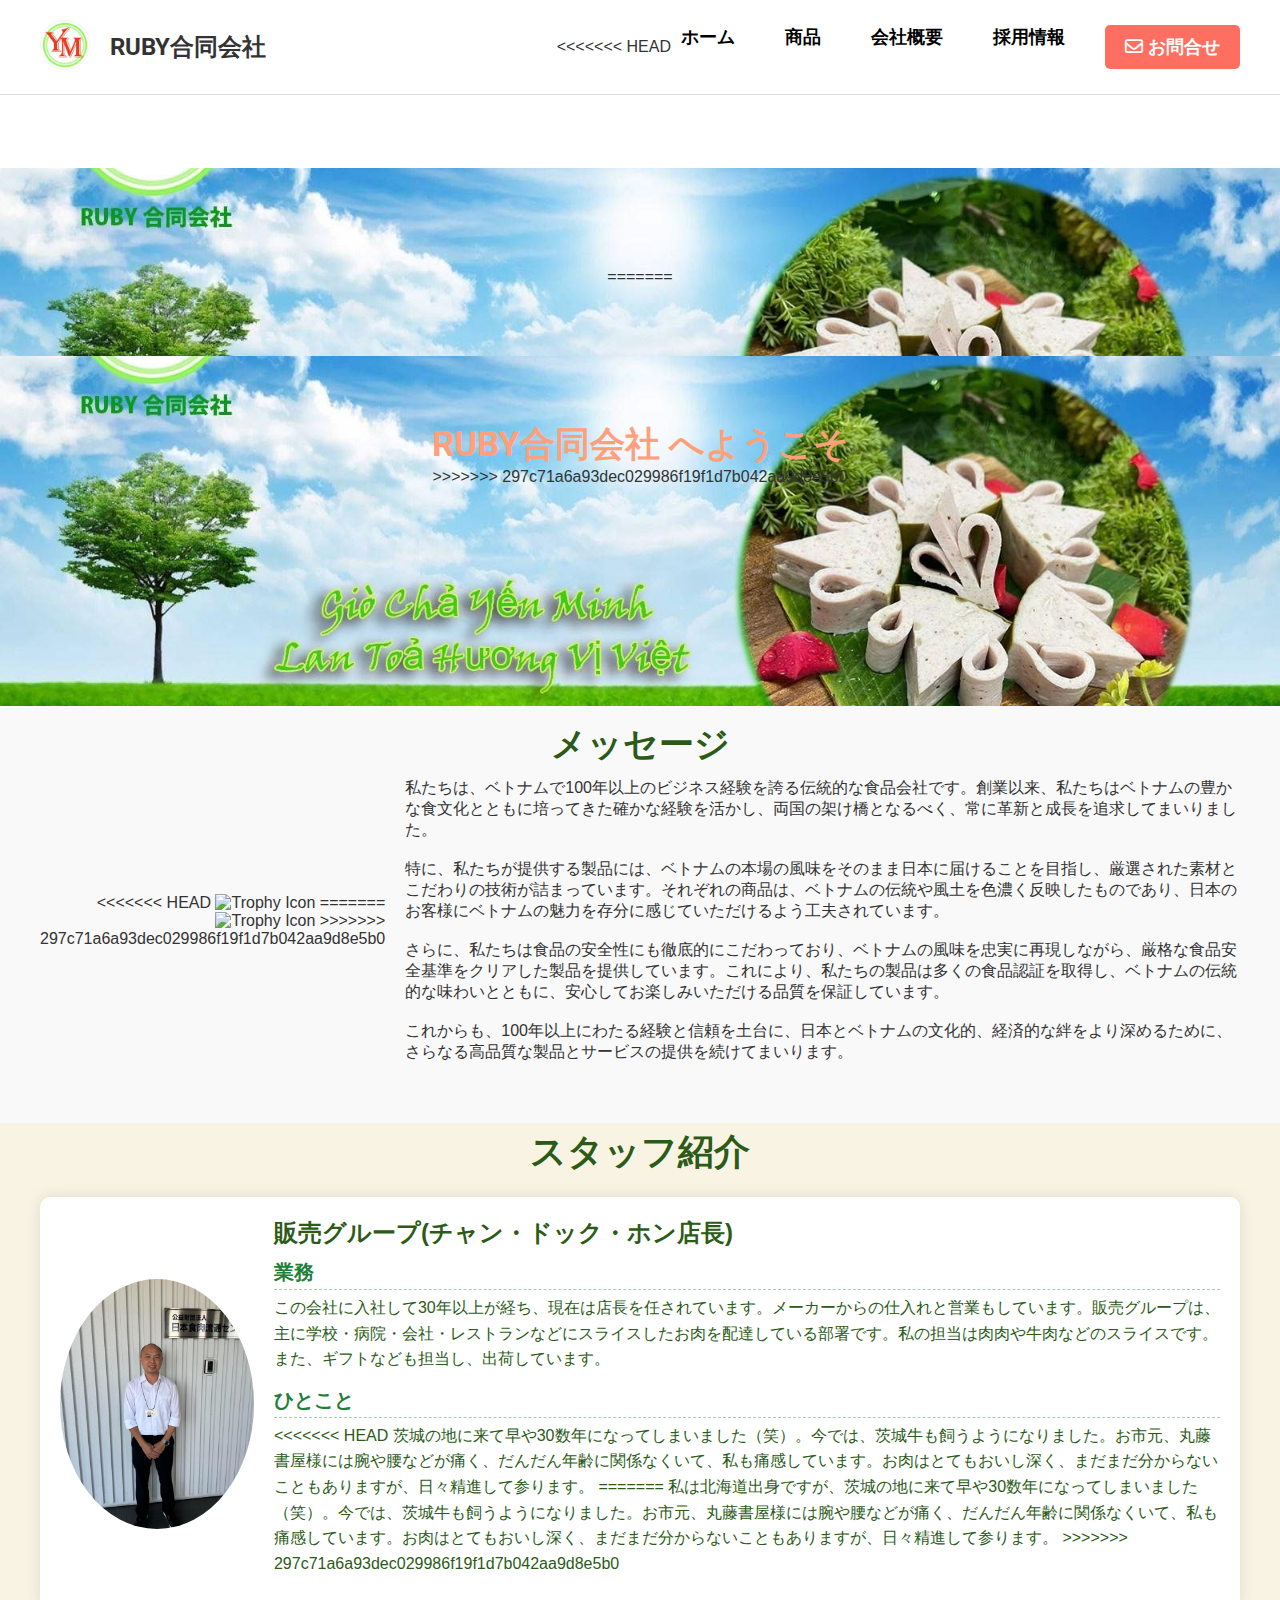
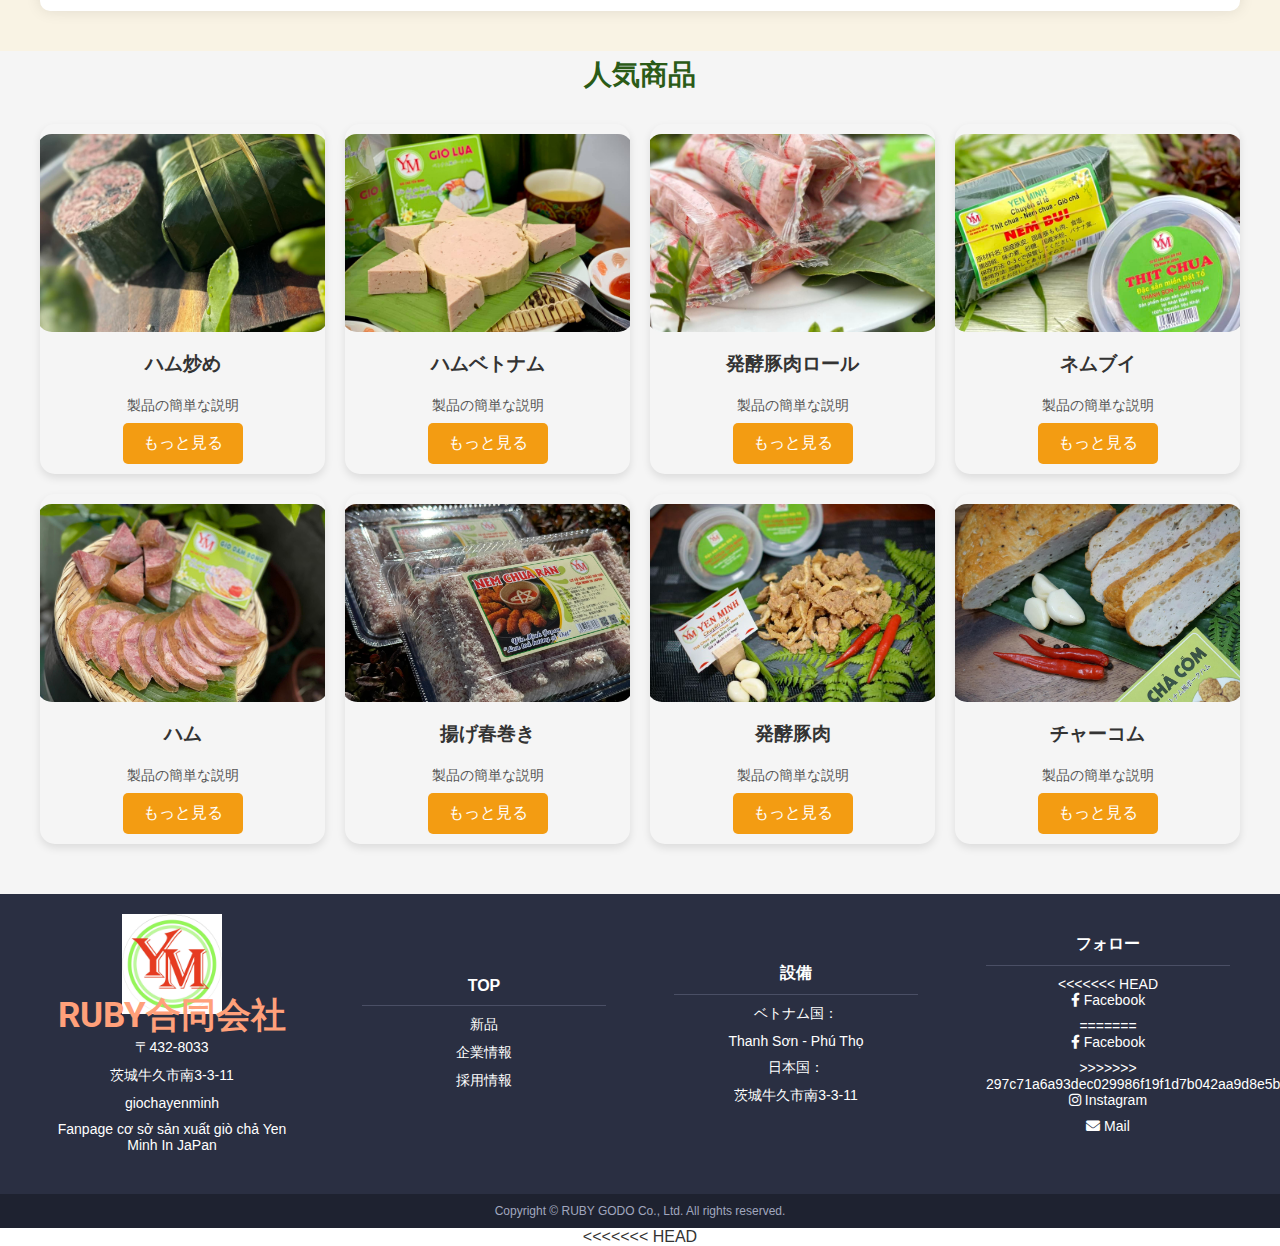
==== commit ac1c1c4e: "Resolve merge conflicts" ====
--- a/index.html
+++ b/index.html
@@ -3,6 +3,7 @@
     <head>
         <meta charset="UTF-8">
         <meta name="viewport" content="width=device-width, initial-scale=1.0">
+<<<<<<< HEAD
         <meta name="description" content="RUBY合同会社 chuyên cung cấp các sản phẩm thực phẩm chất lượng từ Việt Nam, đảm bảo an toàn và vệ sinh.">
         <meta name="keywords" content="RUBY合同会社, sản phẩm thực phẩm, thực phẩm Việt Nam, thực phẩm sạch, thực phẩm nhập khẩu, đồ ăn Việt Nam, thực phẩm an toàn">
         <meta name="author" content="RUBY合同会社">
@@ -25,6 +26,17 @@
     </head>
     
     
+=======
+        <meta name="description" content="Trang web cung cấp thông tin về RUBY合同会社 và các sản phẩm của chúng tôi.">
+        <meta name="keywords" content="RUBY合同会社, sản phẩm thực phẩm, thực phẩm Việt Nam">
+        <meta name="author" content="RUBY合同会社">
+        <title>Ruby合同会社</title>
+        <link rel="stylesheet" href="style.css">
+        <link rel="stylesheet" href="https://cdnjs.cloudflare.com/ajax/libs/font-awesome/6.0.0-beta3/css/all.min.css">
+        <link href="https://fonts.googleapis.com/css2?family=Roboto:wght@700&display=swap" rel="stylesheet">
+    </head>
+    
+>>>>>>> 297c71a6a93dec029986f19f1d7b042aa9d8e5b0
 <body>
     <!-- Header -->
     <header>
@@ -37,6 +49,7 @@
             <div class="company-name">
                 <h1>RUBY合同会社</h1>
             </div>
+<<<<<<< HEAD
     
             <!-- Hamburger Menu Button -->
             <div class="menu-toggle">
@@ -62,15 +75,36 @@
                     <li><a href="recruitment.html">採用情報</a></li>
                     <!-- Contact Button Moved Into Navbar -->
                     <a href="https://www.facebook.com/yenminh.giocha" class="contact-link"><i class="fa-regular fa-envelope"></i> お問合せ</a></ul>
+=======
+            <nav>
+                <ul>
+                    <li><a href="/index.html">ホーム</a></li>
+                    <li><a href="products.html">商品</a></li>
+                    <li><a href="/company">会社概要</a></li>
+                    <li><a href="recruitment.html">採用情報</a></li>
+                </ul>
+            </nav>
+            
+            <div class="contact-button">
+                <a href="#" class="contact-link"><i class="fa-regular fa-envelope"></i> お問合せ</a>
+>>>>>>> 297c71a6a93dec029986f19f1d7b042aa9d8e5b0
             </div>
         </div>
     </header>
     
+<<<<<<< HEAD
     
     
 
     <!-- Banner Section -->
     <section class="banner">    
+=======
+
+    <!-- Banner Section -->
+    <section class="banner">    
+            <h2><span> RUBY合同会社</span>
+                <span>へようこそ</span></h2>
+>>>>>>> 297c71a6a93dec029986f19f1d7b042aa9d8e5b0
     </section>
 
         <!-- Company Introduction Section -->
@@ -79,7 +113,11 @@
             <div class="container">
                 <div class="intro-content">
                     <div class="intro-icon">
+<<<<<<< HEAD
                         <img src="assets/—Pngtree—3d top trophy for first_6180961.png" alt="Trophy Icon">
+=======
+                        <img src="assets/—Pngtree—3d top trophy for first_6180961.png" alt="Trophy Icon" style="width:250px;">
+>>>>>>> 297c71a6a93dec029986f19f1d7b042aa9d8e5b0
                     </div>
                     <div class="intro-text">
                         <p>私たちは、ベトナムで100年以上のビジネス経験を誇る伝統的な食品会社です。創業以来、私たちはベトナムの豊かな食文化とともに培ってきた確かな経験を活かし、両国の架け橋となるべく、常に革新と成長を追求してまいりました。<br><br>
@@ -106,7 +144,11 @@
                         </p>
                         <h4>ひとこと</h4>
                         <p>
+<<<<<<< HEAD
                             茨城の地に来て早や30数年になってしまいました（笑）。今では、茨城牛も飼うようになりました。お市元、丸藤書屋様には腕や腰などが痛く、だんだん年齢に関係なくいて、私も痛感しています。お肉はとてもおいし深く、まだまだ分からないこともありますが、日々精進して参ります。
+=======
+                            私は北海道出身ですが、茨城の地に来て早や30数年になってしまいました（笑）。今では、茨城牛も飼うようになりました。お市元、丸藤書屋様には腕や腰などが痛く、だんだん年齢に関係なくいて、私も痛感しています。お肉はとてもおいし深く、まだまだ分からないこともありますが、日々精進して参ります。
+>>>>>>> 297c71a6a93dec029986f19f1d7b042aa9d8e5b0
                         </p>
                     </div>
                 </div>
@@ -211,7 +253,11 @@
             <div class="footer-column">
                 <h3>フォロー</h3>
                 <ul>
+<<<<<<< HEAD
                     <li><a href="https://www.facebook.com/yenminh.giocha" target="_blank"><i class="fab fa-facebook-f"></i> Facebook</a></li>
+=======
+                    <li><a href="https://www.facebook.com" target="_blank"><i class="fab fa-facebook-f"></i> Facebook</a></li>
+>>>>>>> 297c71a6a93dec029986f19f1d7b042aa9d8e5b0
                     <li><a href="https://www.instagram.com" target="_blank"><i class="fab fa-instagram"></i> Instagram</a></li>
                     <li><a href="mailto:contact@example.com"><i class="fas fa-envelope"></i> Mail</a></li>
                 </ul>
@@ -223,6 +269,7 @@
         <p>Copyright &copy; RUBY GODO Co., Ltd. All rights reserved.</p>
     </div>
 </body>
+<<<<<<< HEAD
 <script>
    const togglebtn = document.querySelector('.menu-toggle')
    const toggleicon = document.querySelector('.menu-toggle i')
@@ -236,5 +283,8 @@
          ?'fa-solid fa-xmark'
          :'fa-solid fa-bars'
    }
+=======
+<script src="script.js">
+>>>>>>> 297c71a6a93dec029986f19f1d7b042aa9d8e5b0
 </script>
 </html>--- a/style.css
+++ b/style.css
@@ -50,7 +50,11 @@
 
 .company-name h1 {
     font-size: 24px;
+<<<<<<< HEAD
     color: #047f0f;
+=======
+    color: #2b5b17;
+>>>>>>> 297c71a6a93dec029986f19f1d7b042aa9d8e5b0
     margin-bottom: 5px;
 }
 
@@ -81,7 +85,11 @@
 }
 
 nav ul li a:hover {
+<<<<<<< HEAD
     color:  #047f0f;;
+=======
+    color: #004B87;
+>>>>>>> 297c71a6a93dec029986f19f1d7b042aa9d8e5b0
 }
 
 /* Contact Button */
@@ -103,6 +111,7 @@
 /* Banner Section */
 .banner {
     position: relative;
+<<<<<<< HEAD
     text-align: center;
     padding: 100px 0;
     margin-top: 70px;
@@ -110,6 +119,16 @@
     background-size: cover;
     background-position: center;
     background-image: url('assets/resized_image_1300x330.JPG');
+=======
+    color: #fff;
+    text-align: center;
+    padding: 100px 0;
+    margin-top: 70px;
+    height: 350px; /* Hoặc điều chỉnh chiều cao banner tùy ý */
+    background-size: cover;
+    background-position: center;
+    background-image: url('assets/image_123650291.JPG');
+>>>>>>> 297c71a6a93dec029986f19f1d7b042aa9d8e5b0
 }
 
 .banner h2 {
@@ -335,6 +354,10 @@
     background-color: #e67e22;
   }
   
+<<<<<<< HEAD
+=======
+  
+>>>>>>> 297c71a6a93dec029986f19f1d7b042aa9d8e5b0
   @media (max-width: 768px) {
     .product-grid {
         grid-template-columns: repeat(2, 1fr); /* Mỗi hàng 2 sản phẩm trên màn hình nhỏ hơn */
@@ -419,6 +442,7 @@
     margin: 0;
 }
 
+<<<<<<< HEAD
 /* Style for the navigation bar */
 nav ul {
     list-style: none;
@@ -563,6 +587,21 @@
     .dropdown{
         display: block;
     }
+=======
+/* Responsive adjustments */
+@media (max-width: 768px) {
+    .footer .container {
+        flex-direction: column;
+    }
+
+    .footer-column {
+        width: 100%;
+        margin-bottom: 20px;
+    }
+}
+/* Cài đặt cho màn hình nhỏ hơn (ví dụ: iPhone 13) */
+@media (max-width: 480px) {
+>>>>>>> 297c71a6a93dec029986f19f1d7b042aa9d8e5b0
     /* Header */
     .company-name h1 {
         font-size: 18px;
@@ -573,13 +612,40 @@
         height: 40px;
     }
 
+<<<<<<< HEAD
+=======
+    nav ul {
+        gap: 10px;
+    }
+
+    nav ul li a {
+        font-size: 12px;
+        padding: 8px;
+    }
+
+    .contact-button .contact-link {
+        padding: 8px 12px;
+        font-size: 12px;
+    }
+>>>>>>> 297c71a6a93dec029986f19f1d7b042aa9d8e5b0
 
     /* Banner */
     .banner h2 {
         font-size: 24px;
+<<<<<<< HEAD
     }
 
     /* Company Introduction */
+=======
+        margin-bottom: 10px;
+    }
+
+    .banner p {
+        font-size: 16px;
+    }
+
+    /* Section "Company Introduction" */
+>>>>>>> 297c71a6a93dec029986f19f1d7b042aa9d8e5b0
     .company-introduction {
         padding: 20px 0;
     }
@@ -591,13 +657,18 @@
 
     .intro-icon {
         text-align: center;
+<<<<<<< HEAD
         margin-bottom: 15px;
+=======
+        margin-bottom: 20px;
+>>>>>>> 297c71a6a93dec029986f19f1d7b042aa9d8e5b0
     }
 
     .intro-text {
         margin-left: 0;
     }
 
+<<<<<<< HEAD
     /* Products */
     .product-grid {
         grid-template-columns: repeat(2, 1fr); /* Mỗi hàng 1 sản phẩm */
@@ -654,4 +725,20 @@
 .dropdown .dropdown_menu li a:hover {
     cursor: pointer;
     color: #047f0f;
-}
+=======
+    /* Section "Products" */
+    .products h2 {
+        font-size: 22px;
+    }
+
+    .product {
+        flex: 1 0 90%; /* Hiển thị 1 sản phẩm trên màn hình nhỏ */
+    }
+
+    /* Footer */
+    .footer-column {
+        width: 100%;
+        margin-bottom: 10px;
+    }
+>>>>>>> 297c71a6a93dec029986f19f1d7b042aa9d8e5b0
+}
--- a/style.css
+++ b/style.css
@@ -50,7 +50,11 @@
 
 .company-name h1 {
     font-size: 24px;
+<<<<<<< HEAD
     color: #047f0f;
+=======
+    color: #2b5b17;
+>>>>>>> 297c71a6a93dec029986f19f1d7b042aa9d8e5b0
     margin-bottom: 5px;
 }
 
@@ -81,7 +85,11 @@
 }
 
 nav ul li a:hover {
+<<<<<<< HEAD
     color:  #047f0f;;
+=======
+    color: #004B87;
+>>>>>>> 297c71a6a93dec029986f19f1d7b042aa9d8e5b0
 }
 
 /* Contact Button */
@@ -103,6 +111,7 @@
 /* Banner Section */
 .banner {
     position: relative;
+<<<<<<< HEAD
     text-align: center;
     padding: 100px 0;
     margin-top: 70px;
@@ -110,6 +119,16 @@
     background-size: cover;
     background-position: center;
     background-image: url('assets/resized_image_1300x330.JPG');
+=======
+    color: #fff;
+    text-align: center;
+    padding: 100px 0;
+    margin-top: 70px;
+    height: 350px; /* Hoặc điều chỉnh chiều cao banner tùy ý */
+    background-size: cover;
+    background-position: center;
+    background-image: url('assets/image_123650291.JPG');
+>>>>>>> 297c71a6a93dec029986f19f1d7b042aa9d8e5b0
 }
 
 .banner h2 {
@@ -335,6 +354,10 @@
     background-color: #e67e22;
   }
   
+<<<<<<< HEAD
+=======
+  
+>>>>>>> 297c71a6a93dec029986f19f1d7b042aa9d8e5b0
   @media (max-width: 768px) {
     .product-grid {
         grid-template-columns: repeat(2, 1fr); /* Mỗi hàng 2 sản phẩm trên màn hình nhỏ hơn */
@@ -419,6 +442,7 @@
     margin: 0;
 }
 
+<<<<<<< HEAD
 /* Style for the navigation bar */
 nav ul {
     list-style: none;
@@ -563,6 +587,21 @@
     .dropdown{
         display: block;
     }
+=======
+/* Responsive adjustments */
+@media (max-width: 768px) {
+    .footer .container {
+        flex-direction: column;
+    }
+
+    .footer-column {
+        width: 100%;
+        margin-bottom: 20px;
+    }
+}
+/* Cài đặt cho màn hình nhỏ hơn (ví dụ: iPhone 13) */
+@media (max-width: 480px) {
+>>>>>>> 297c71a6a93dec029986f19f1d7b042aa9d8e5b0
     /* Header */
     .company-name h1 {
         font-size: 18px;
@@ -573,13 +612,40 @@
         height: 40px;
     }
 
+<<<<<<< HEAD
+=======
+    nav ul {
+        gap: 10px;
+    }
+
+    nav ul li a {
+        font-size: 12px;
+        padding: 8px;
+    }
+
+    .contact-button .contact-link {
+        padding: 8px 12px;
+        font-size: 12px;
+    }
+>>>>>>> 297c71a6a93dec029986f19f1d7b042aa9d8e5b0
 
     /* Banner */
     .banner h2 {
         font-size: 24px;
+<<<<<<< HEAD
     }
 
     /* Company Introduction */
+=======
+        margin-bottom: 10px;
+    }
+
+    .banner p {
+        font-size: 16px;
+    }
+
+    /* Section "Company Introduction" */
+>>>>>>> 297c71a6a93dec029986f19f1d7b042aa9d8e5b0
     .company-introduction {
         padding: 20px 0;
     }
@@ -591,13 +657,18 @@
 
     .intro-icon {
         text-align: center;
+<<<<<<< HEAD
         margin-bottom: 15px;
+=======
+        margin-bottom: 20px;
+>>>>>>> 297c71a6a93dec029986f19f1d7b042aa9d8e5b0
     }
 
     .intro-text {
         margin-left: 0;
     }
 
+<<<<<<< HEAD
     /* Products */
     .product-grid {
         grid-template-columns: repeat(2, 1fr); /* Mỗi hàng 1 sản phẩm */
@@ -654,4 +725,20 @@
 .dropdown .dropdown_menu li a:hover {
     cursor: pointer;
     color: #047f0f;
-}
+=======
+    /* Section "Products" */
+    .products h2 {
+        font-size: 22px;
+    }
+
+    .product {
+        flex: 1 0 90%; /* Hiển thị 1 sản phẩm trên màn hình nhỏ */
+    }
+
+    /* Footer */
+    .footer-column {
+        width: 100%;
+        margin-bottom: 10px;
+    }
+>>>>>>> 297c71a6a93dec029986f19f1d7b042aa9d8e5b0
+}
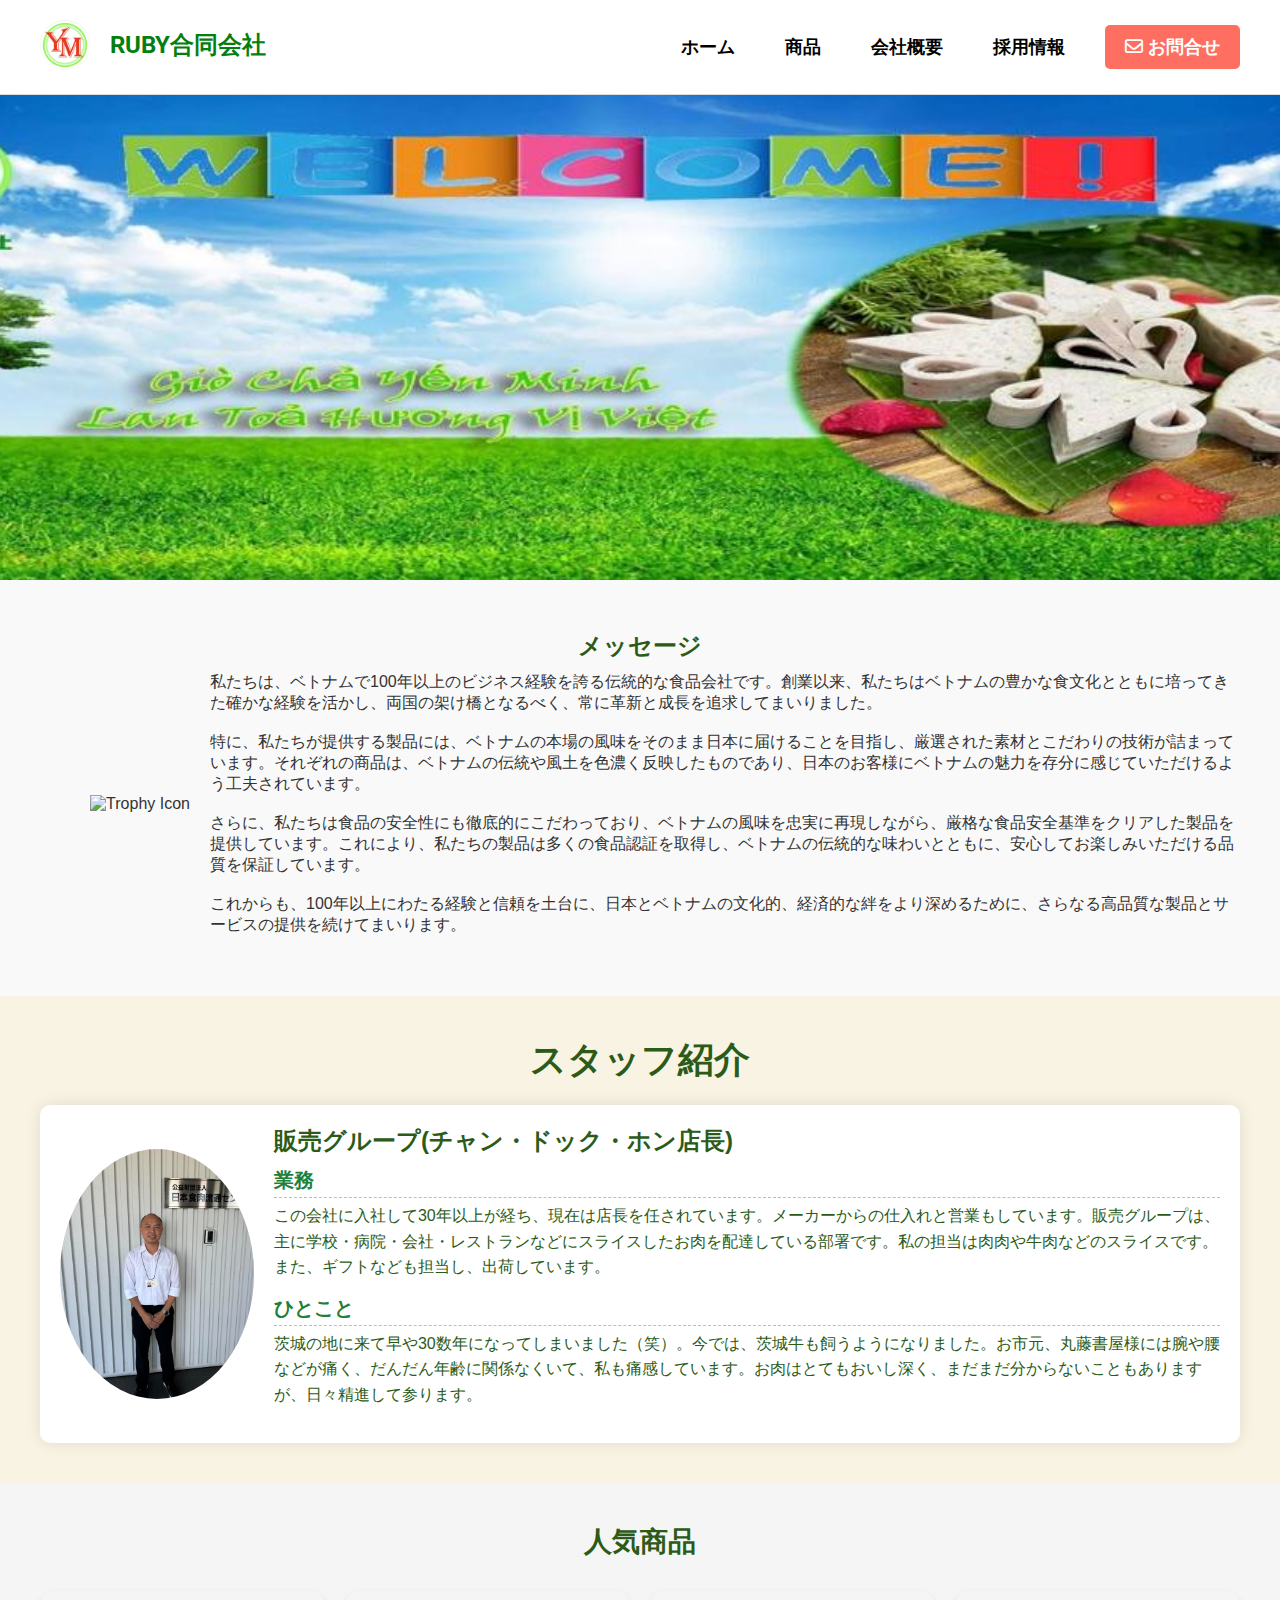
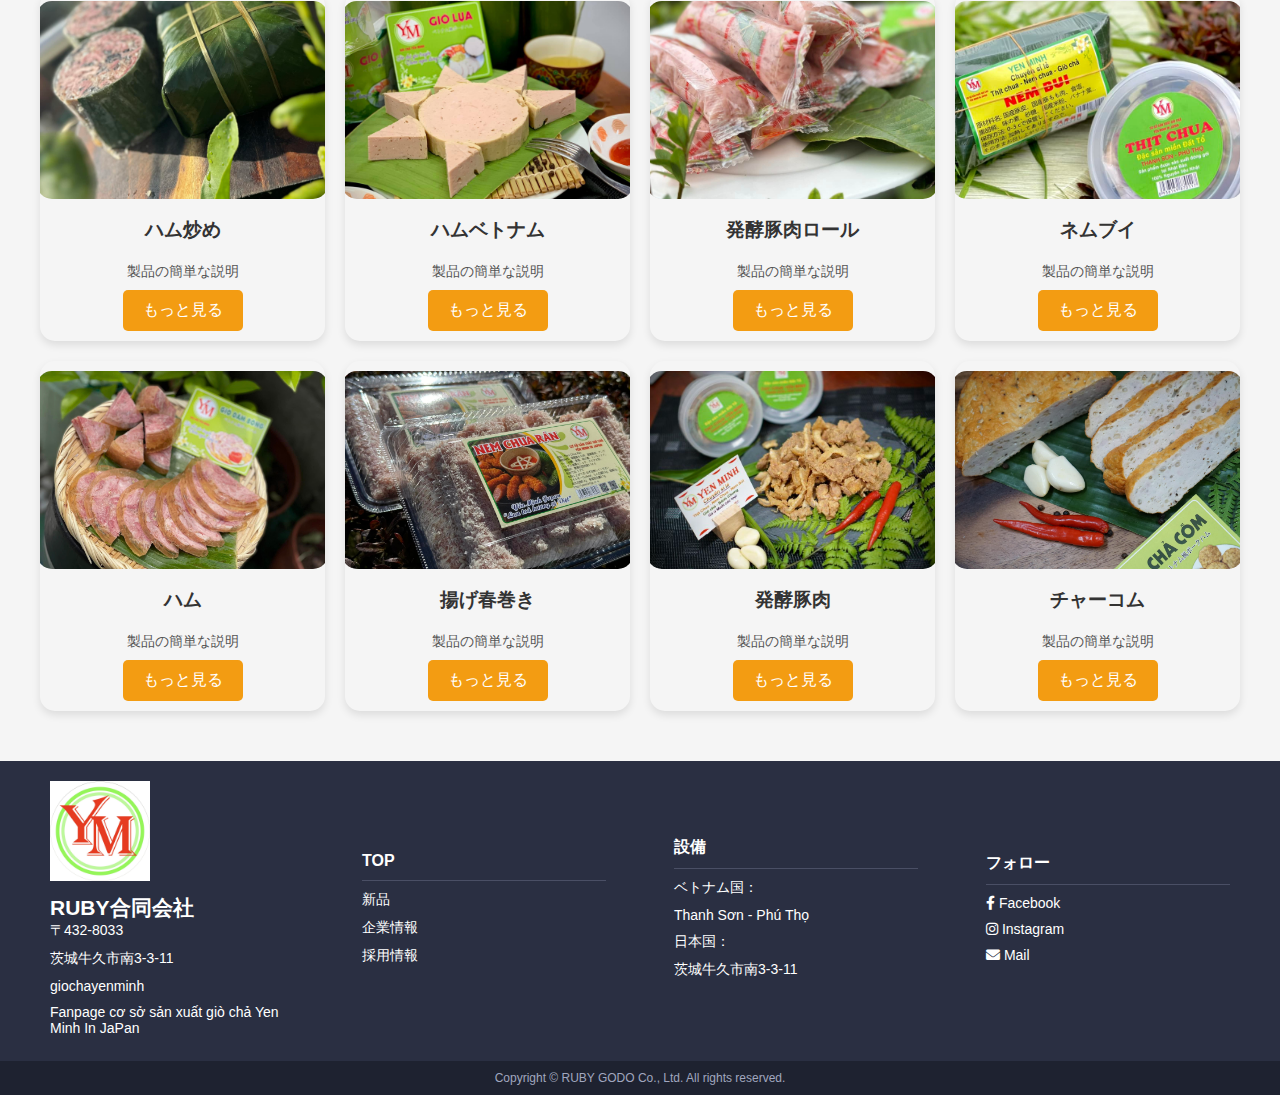
==== commit b7bc0592: "Resolve merge conflicts" ====
--- a/index.html
+++ b/index.html
@@ -3,7 +3,6 @@
     <head>
         <meta charset="UTF-8">
         <meta name="viewport" content="width=device-width, initial-scale=1.0">
-<<<<<<< HEAD
         <meta name="description" content="RUBY合同会社 chuyên cung cấp các sản phẩm thực phẩm chất lượng từ Việt Nam, đảm bảo an toàn và vệ sinh.">
         <meta name="keywords" content="RUBY合同会社, sản phẩm thực phẩm, thực phẩm Việt Nam, thực phẩm sạch, thực phẩm nhập khẩu, đồ ăn Việt Nam, thực phẩm an toàn">
         <meta name="author" content="RUBY合同会社">
@@ -26,17 +25,6 @@
     </head>
     
     
-=======
-        <meta name="description" content="Trang web cung cấp thông tin về RUBY合同会社 và các sản phẩm của chúng tôi.">
-        <meta name="keywords" content="RUBY合同会社, sản phẩm thực phẩm, thực phẩm Việt Nam">
-        <meta name="author" content="RUBY合同会社">
-        <title>Ruby合同会社</title>
-        <link rel="stylesheet" href="style.css">
-        <link rel="stylesheet" href="https://cdnjs.cloudflare.com/ajax/libs/font-awesome/6.0.0-beta3/css/all.min.css">
-        <link href="https://fonts.googleapis.com/css2?family=Roboto:wght@700&display=swap" rel="stylesheet">
-    </head>
-    
->>>>>>> 297c71a6a93dec029986f19f1d7b042aa9d8e5b0
 <body>
     <!-- Header -->
     <header>
@@ -49,7 +37,6 @@
             <div class="company-name">
                 <h1>RUBY合同会社</h1>
             </div>
-<<<<<<< HEAD
     
             <!-- Hamburger Menu Button -->
             <div class="menu-toggle">
@@ -75,36 +62,15 @@
                     <li><a href="recruitment.html">採用情報</a></li>
                     <!-- Contact Button Moved Into Navbar -->
                     <a href="https://www.facebook.com/yenminh.giocha" class="contact-link"><i class="fa-regular fa-envelope"></i> お問合せ</a></ul>
-=======
-            <nav>
-                <ul>
-                    <li><a href="/index.html">ホーム</a></li>
-                    <li><a href="products.html">商品</a></li>
-                    <li><a href="/company">会社概要</a></li>
-                    <li><a href="recruitment.html">採用情報</a></li>
-                </ul>
-            </nav>
-            
-            <div class="contact-button">
-                <a href="#" class="contact-link"><i class="fa-regular fa-envelope"></i> お問合せ</a>
->>>>>>> 297c71a6a93dec029986f19f1d7b042aa9d8e5b0
             </div>
         </div>
     </header>
     
-<<<<<<< HEAD
     
     
 
     <!-- Banner Section -->
     <section class="banner">    
-=======
-
-    <!-- Banner Section -->
-    <section class="banner">    
-            <h2><span> RUBY合同会社</span>
-                <span>へようこそ</span></h2>
->>>>>>> 297c71a6a93dec029986f19f1d7b042aa9d8e5b0
     </section>
 
         <!-- Company Introduction Section -->
@@ -113,11 +79,7 @@
             <div class="container">
                 <div class="intro-content">
                     <div class="intro-icon">
-<<<<<<< HEAD
                         <img src="assets/—Pngtree—3d top trophy for first_6180961.png" alt="Trophy Icon">
-=======
-                        <img src="assets/—Pngtree—3d top trophy for first_6180961.png" alt="Trophy Icon" style="width:250px;">
->>>>>>> 297c71a6a93dec029986f19f1d7b042aa9d8e5b0
                     </div>
                     <div class="intro-text">
                         <p>私たちは、ベトナムで100年以上のビジネス経験を誇る伝統的な食品会社です。創業以来、私たちはベトナムの豊かな食文化とともに培ってきた確かな経験を活かし、両国の架け橋となるべく、常に革新と成長を追求してまいりました。<br><br>
@@ -144,11 +106,7 @@
                         </p>
                         <h4>ひとこと</h4>
                         <p>
-<<<<<<< HEAD
                             茨城の地に来て早や30数年になってしまいました（笑）。今では、茨城牛も飼うようになりました。お市元、丸藤書屋様には腕や腰などが痛く、だんだん年齢に関係なくいて、私も痛感しています。お肉はとてもおいし深く、まだまだ分からないこともありますが、日々精進して参ります。
-=======
-                            私は北海道出身ですが、茨城の地に来て早や30数年になってしまいました（笑）。今では、茨城牛も飼うようになりました。お市元、丸藤書屋様には腕や腰などが痛く、だんだん年齢に関係なくいて、私も痛感しています。お肉はとてもおいし深く、まだまだ分からないこともありますが、日々精進して参ります。
->>>>>>> 297c71a6a93dec029986f19f1d7b042aa9d8e5b0
                         </p>
                     </div>
                 </div>
@@ -253,11 +211,7 @@
             <div class="footer-column">
                 <h3>フォロー</h3>
                 <ul>
-<<<<<<< HEAD
                     <li><a href="https://www.facebook.com/yenminh.giocha" target="_blank"><i class="fab fa-facebook-f"></i> Facebook</a></li>
-=======
-                    <li><a href="https://www.facebook.com" target="_blank"><i class="fab fa-facebook-f"></i> Facebook</a></li>
->>>>>>> 297c71a6a93dec029986f19f1d7b042aa9d8e5b0
                     <li><a href="https://www.instagram.com" target="_blank"><i class="fab fa-instagram"></i> Instagram</a></li>
                     <li><a href="mailto:contact@example.com"><i class="fas fa-envelope"></i> Mail</a></li>
                 </ul>
@@ -269,7 +223,6 @@
         <p>Copyright &copy; RUBY GODO Co., Ltd. All rights reserved.</p>
     </div>
 </body>
-<<<<<<< HEAD
 <script>
    const togglebtn = document.querySelector('.menu-toggle')
    const toggleicon = document.querySelector('.menu-toggle i')
@@ -283,8 +236,5 @@
          ?'fa-solid fa-xmark'
          :'fa-solid fa-bars'
    }
-=======
-<script src="script.js">
->>>>>>> 297c71a6a93dec029986f19f1d7b042aa9d8e5b0
 </script>
 </html>--- a/style.css
+++ b/style.css
@@ -50,11 +50,7 @@
 
 .company-name h1 {
     font-size: 24px;
-<<<<<<< HEAD
     color: #047f0f;
-=======
-    color: #2b5b17;
->>>>>>> 297c71a6a93dec029986f19f1d7b042aa9d8e5b0
     margin-bottom: 5px;
 }
 
@@ -85,11 +81,7 @@
 }
 
 nav ul li a:hover {
-<<<<<<< HEAD
     color:  #047f0f;;
-=======
-    color: #004B87;
->>>>>>> 297c71a6a93dec029986f19f1d7b042aa9d8e5b0
 }
 
 /* Contact Button */
@@ -111,7 +103,6 @@
 /* Banner Section */
 .banner {
     position: relative;
-<<<<<<< HEAD
     text-align: center;
     padding: 100px 0;
     margin-top: 70px;
@@ -119,16 +110,6 @@
     background-size: cover;
     background-position: center;
     background-image: url('assets/resized_image_1300x330.JPG');
-=======
-    color: #fff;
-    text-align: center;
-    padding: 100px 0;
-    margin-top: 70px;
-    height: 350px; /* Hoặc điều chỉnh chiều cao banner tùy ý */
-    background-size: cover;
-    background-position: center;
-    background-image: url('assets/image_123650291.JPG');
->>>>>>> 297c71a6a93dec029986f19f1d7b042aa9d8e5b0
 }
 
 .banner h2 {
@@ -354,10 +335,6 @@
     background-color: #e67e22;
   }
   
-<<<<<<< HEAD
-=======
-  
->>>>>>> 297c71a6a93dec029986f19f1d7b042aa9d8e5b0
   @media (max-width: 768px) {
     .product-grid {
         grid-template-columns: repeat(2, 1fr); /* Mỗi hàng 2 sản phẩm trên màn hình nhỏ hơn */
@@ -442,7 +419,6 @@
     margin: 0;
 }
 
-<<<<<<< HEAD
 /* Style for the navigation bar */
 nav ul {
     list-style: none;
@@ -587,21 +563,6 @@
     .dropdown{
         display: block;
     }
-=======
-/* Responsive adjustments */
-@media (max-width: 768px) {
-    .footer .container {
-        flex-direction: column;
-    }
-
-    .footer-column {
-        width: 100%;
-        margin-bottom: 20px;
-    }
-}
-/* Cài đặt cho màn hình nhỏ hơn (ví dụ: iPhone 13) */
-@media (max-width: 480px) {
->>>>>>> 297c71a6a93dec029986f19f1d7b042aa9d8e5b0
     /* Header */
     .company-name h1 {
         font-size: 18px;
@@ -612,40 +573,13 @@
         height: 40px;
     }
 
-<<<<<<< HEAD
-=======
-    nav ul {
-        gap: 10px;
-    }
-
-    nav ul li a {
-        font-size: 12px;
-        padding: 8px;
-    }
-
-    .contact-button .contact-link {
-        padding: 8px 12px;
-        font-size: 12px;
-    }
->>>>>>> 297c71a6a93dec029986f19f1d7b042aa9d8e5b0
 
     /* Banner */
     .banner h2 {
         font-size: 24px;
-<<<<<<< HEAD
     }
 
     /* Company Introduction */
-=======
-        margin-bottom: 10px;
-    }
-
-    .banner p {
-        font-size: 16px;
-    }
-
-    /* Section "Company Introduction" */
->>>>>>> 297c71a6a93dec029986f19f1d7b042aa9d8e5b0
     .company-introduction {
         padding: 20px 0;
     }
@@ -657,18 +591,13 @@
 
     .intro-icon {
         text-align: center;
-<<<<<<< HEAD
         margin-bottom: 15px;
-=======
-        margin-bottom: 20px;
->>>>>>> 297c71a6a93dec029986f19f1d7b042aa9d8e5b0
     }
 
     .intro-text {
         margin-left: 0;
     }
 
-<<<<<<< HEAD
     /* Products */
     .product-grid {
         grid-template-columns: repeat(2, 1fr); /* Mỗi hàng 1 sản phẩm */
@@ -725,20 +654,4 @@
 .dropdown .dropdown_menu li a:hover {
     cursor: pointer;
     color: #047f0f;
-=======
-    /* Section "Products" */
-    .products h2 {
-        font-size: 22px;
-    }
-
-    .product {
-        flex: 1 0 90%; /* Hiển thị 1 sản phẩm trên màn hình nhỏ */
-    }
-
-    /* Footer */
-    .footer-column {
-        width: 100%;
-        margin-bottom: 10px;
-    }
->>>>>>> 297c71a6a93dec029986f19f1d7b042aa9d8e5b0
-}
+}
